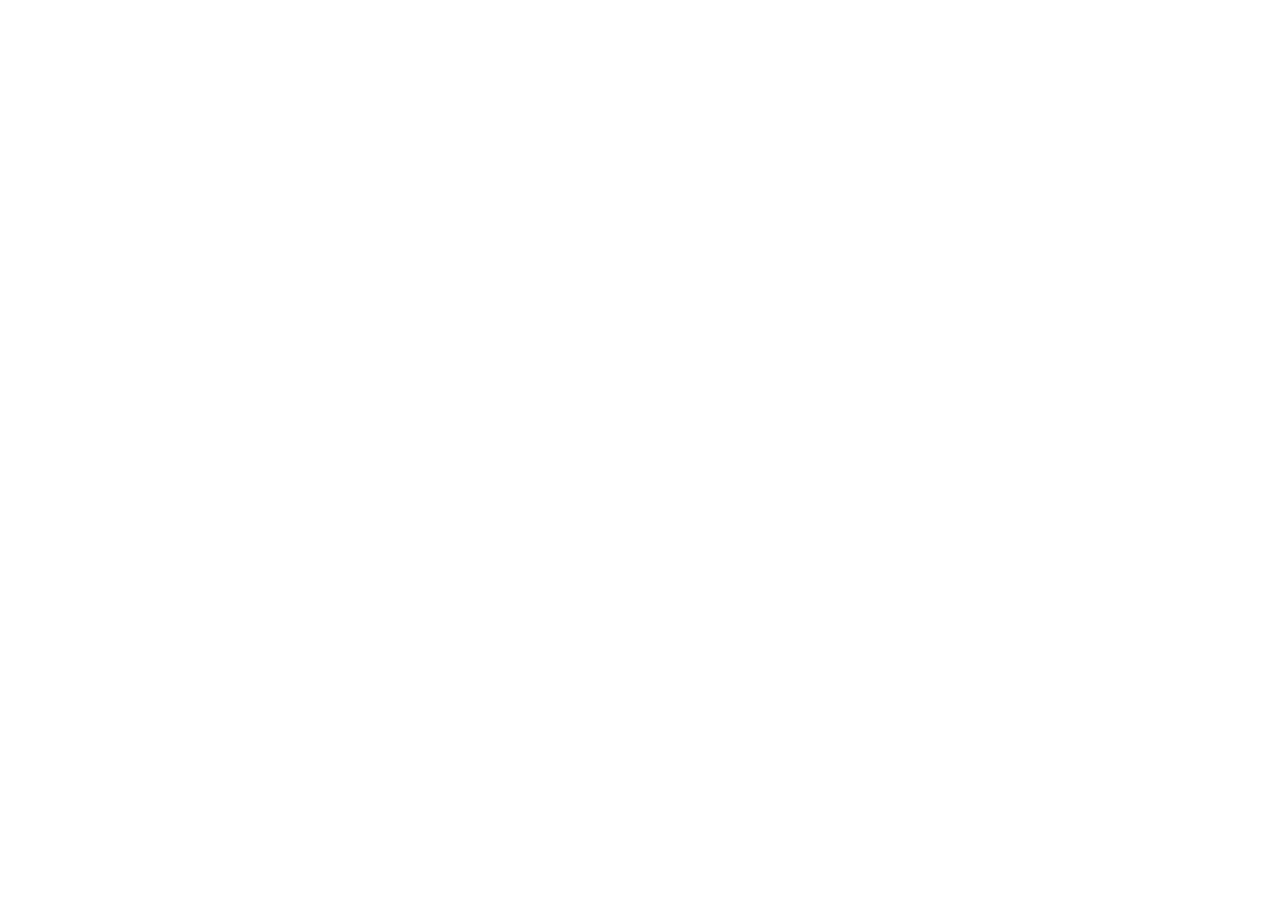
==== admin/index.html @ f828f70e "Add initial admin panel HTML structure" ====
<!DOCTYPE html>
<html>
<head>
  <meta charset="UTF-8">
  <title>Admin Panel</title>
  <!-- Netlify CMS Script -->
  <script src="https://unpkg.com/netlify-cms@^2.0.0/dist/netlify-cms.js"></script>
</head>
<body>
</body>
</html>
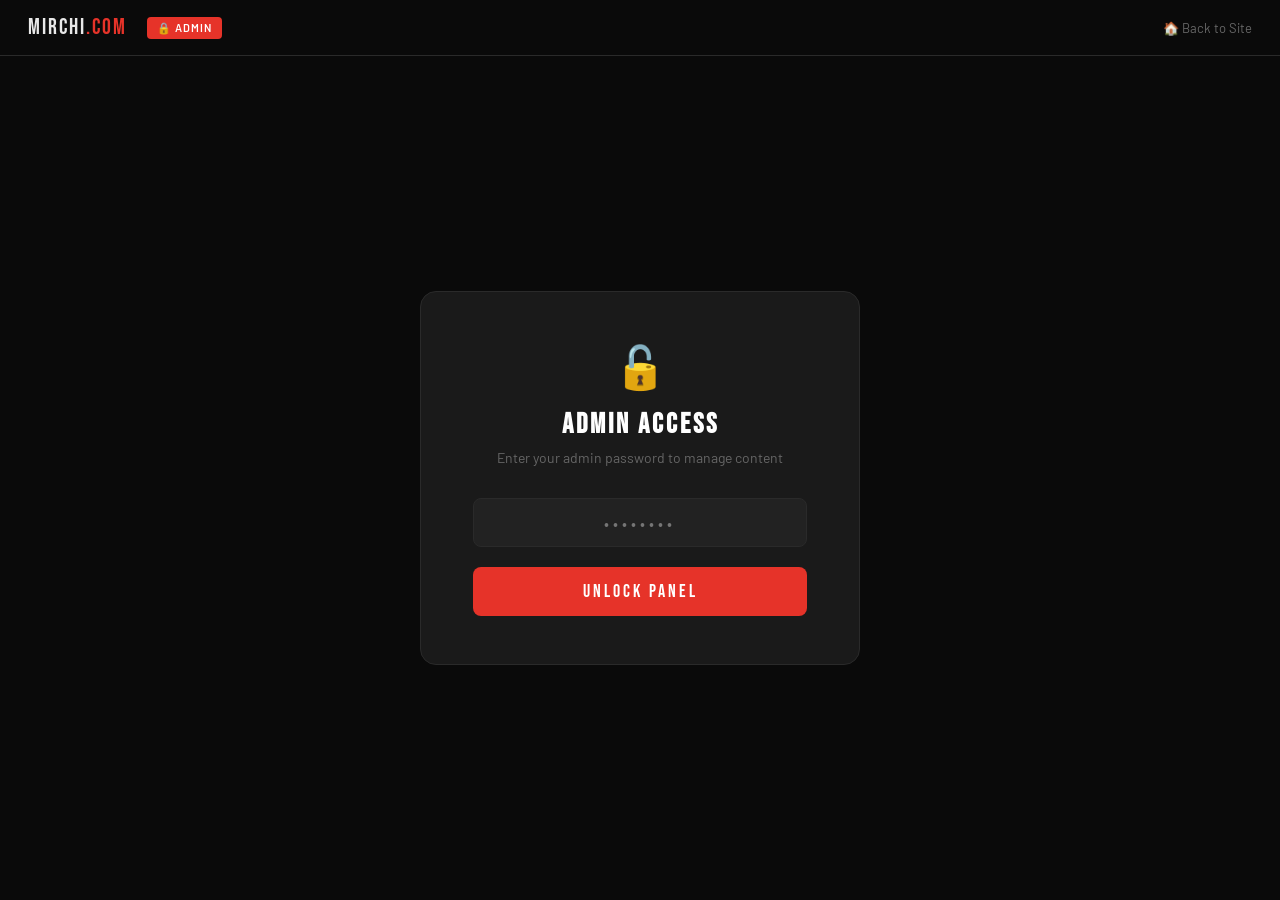
==== commit 43108dae: "Update fmt.Println message from 'Hello' to 'Goodbye'" ====
--- a/admin/index.html
+++ b/admin/index.html
@@ -1,11 +1,508 @@
 <!DOCTYPE html>
-<html>
+<html lang="en">
 <head>
-  <meta charset="UTF-8">
-  <title>Admin Panel</title>
-  <!-- Netlify CMS Script -->
-  <script src="https://unpkg.com/netlify-cms@^2.0.0/dist/netlify-cms.js"></script>
+<meta charset="UTF-8">
+<meta name="viewport" content="width=device-width, initial-scale=1.0">
+<title>Admin Panel</title>
+<link href="https://fonts.googleapis.com/css2?family=Bebas+Neue&family=Barlow:wght@300;400;500;600&display=swap" rel="stylesheet">
+<style>
+:root {
+  --bg: #0a0a0a; --bg2: #111111; --bg3: #1a1a1a; --bg4: #222222;
+  --red: #e63329; --red2: #ff4438; --text: #e8e8e8; --muted: #666;
+  --border: #2a2a2a; --purple: #7c3aed;
+}
+* { box-sizing: border-box; margin: 0; padding: 0; }
+body { font-family: 'Barlow', sans-serif; background: var(--bg); color: var(--text); min-height: 100vh; }
+#login-screen { min-height: 100vh; display: flex; flex-direction: column; }
+.login-topbar { display: flex; align-items: center; justify-content: space-between; padding: 14px 28px; border-bottom: 1px solid var(--border); }
+.logo { font-family: 'Bebas Neue', sans-serif; font-size: 22px; letter-spacing: 2px; }
+.logo span { color: var(--red); }
+.admin-badge { background: var(--red); color: white; font-size: 11px; font-weight: 600; padding: 4px 10px; border-radius: 4px; margin-left: 10px; letter-spacing: 1px; }
+.back-link { font-size: 13px; color: var(--muted); text-decoration: none; }
+.back-link:hover { color: var(--text); }
+.login-body { flex: 1; display: flex; align-items: center; justify-content: center; }
+.login-card { background: var(--bg3); border: 1px solid var(--border); border-radius: 16px; padding: 48px 52px; width: 440px; text-align: center; }
+.lock-icon { font-size: 42px; margin-bottom: 16px; display: block; }
+.login-card h2 { font-family: 'Bebas Neue', sans-serif; font-size: 28px; letter-spacing: 3px; margin-bottom: 8px; color: white; }
+.login-card p { font-size: 14px; color: var(--muted); margin-bottom: 32px; }
+.pwd-input { width: 100%; background: var(--bg4); border: 1px solid var(--border); border-radius: 8px; padding: 14px 16px; font-size: 16px; color: var(--text); margin-bottom: 20px; outline: none; letter-spacing: 4px; text-align: center; font-family: 'Barlow', sans-serif; transition: border-color 0.2s; }
+.pwd-input:focus { border-color: var(--red); }
+.unlock-btn { width: 100%; background: var(--red); color: white; border: none; border-radius: 8px; padding: 14px; font-family: 'Bebas Neue', sans-serif; font-size: 18px; letter-spacing: 3px; cursor: pointer; transition: background 0.2s; }
+.unlock-btn:hover { background: var(--red2); }
+.error-msg { color: var(--red); font-size: 13px; margin-top: 12px; display: none; }
+#admin-panel { display: none; min-height: 100vh; flex-direction: column; }
+.panel-nav { display: flex; align-items: center; padding: 0 24px; border-bottom: 1px solid var(--border); background: var(--bg2); position: sticky; top: 0; z-index: 100; }
+.nav-tab { display: flex; align-items: center; gap: 8px; padding: 16px 20px; font-size: 13px; font-weight: 600; letter-spacing: 1px; color: var(--muted); cursor: pointer; border-bottom: 2px solid transparent; text-transform: uppercase; transition: all 0.2s; background: none; border-top: none; border-left: none; border-right: none; font-family: 'Barlow', sans-serif; }
+.nav-tab:hover { color: var(--text); }
+.nav-tab.active { color: var(--red); border-bottom-color: var(--red); }
+.nav-right { margin-left: auto; }
+.logout-btn { background: none; border: 1px solid var(--border); color: var(--muted); padding: 6px 14px; border-radius: 6px; font-size: 12px; cursor: pointer; font-family: 'Barlow', sans-serif; }
+.logout-btn:hover { color: var(--red); border-color: var(--red); }
+.panel-content { padding: 32px 40px; flex: 1; max-width: 1100px; margin: 0 auto; width: 100%; }
+.section-header { display: flex; align-items: center; gap: 10px; margin-bottom: 28px; }
+.section-header h2 { font-family: 'Bebas Neue', sans-serif; font-size: 22px; letter-spacing: 2px; color: var(--red); }
+.form-row { display: grid; grid-template-columns: 1fr 1fr; gap: 20px; margin-bottom: 20px; }
+.form-row.full { grid-template-columns: 1fr; }
+.form-group { display: flex; flex-direction: column; gap: 8px; }
+.form-label { font-size: 11px; font-weight: 600; letter-spacing: 1.5px; color: var(--muted); text-transform: uppercase; }
+.req { color: var(--red); }
+.form-input, .form-textarea { background: var(--bg3); border: 1px solid var(--border); border-radius: 8px; padding: 13px 16px; font-size: 14px; color: var(--text); font-family: 'Barlow', sans-serif; outline: none; transition: border-color 0.2s; width: 100%; }
+.form-input::placeholder, .form-textarea::placeholder { color: #444; }
+.form-input:focus, .form-textarea:focus { border-color: var(--red); }
+.form-textarea { min-height: 120px; resize: vertical; line-height: 1.6; }
+.premium-box { background: #1a1330; border: 1px solid #3d2a7a; border-radius: 10px; padding: 16px 20px; display: flex; align-items: center; justify-content: space-between; margin-bottom: 20px; }
+.premium-label { display: flex; align-items: center; gap: 10px; }
+.premium-label span { font-size: 13px; font-weight: 600; color: #a78bfa; letter-spacing: 1px; text-transform: uppercase; }
+.premium-label small { display: block; font-size: 12px; color: #6b5fa0; font-weight: 400; text-transform: none; letter-spacing: 0; margin-top: 2px; }
+.toggle-switch { width: 44px; height: 24px; background: var(--bg4); border-radius: 12px; border: 1px solid var(--border); cursor: pointer; position: relative; transition: background 0.2s; flex-shrink: 0; }
+.toggle-switch.on { background: var(--purple); border-color: var(--purple); }
+.toggle-switch::after { content: ''; position: absolute; width: 18px; height: 18px; background: white; border-radius: 50%; top: 2px; left: 2px; transition: left 0.2s; }
+.toggle-switch.on::after { left: 22px; }
+.streams-label { font-size: 11px; font-weight: 600; letter-spacing: 1.5px; color: var(--muted); text-transform: uppercase; margin-bottom: 6px; }
+.streams-hint { font-size: 12px; color: #444; margin-bottom: 14px; }
+.stream-row { display: grid; grid-template-columns: 24px 1fr 200px 120px 32px; gap: 8px; align-items: center; margin-bottom: 10px; }
+.drag-handle { color: var(--muted); font-size: 16px; cursor: grab; text-align: center; }
+.remove-btn { background: none; border: none; color: var(--muted); font-size: 18px; cursor: pointer; padding: 4px; border-radius: 4px; }
+.remove-btn:hover { color: var(--red); }
+.add-stream-btn { width: 100%; background: none; border: 1px dashed var(--red); border-radius: 8px; color: var(--red); padding: 12px; font-family: 'Barlow', sans-serif; font-size: 13px; font-weight: 600; letter-spacing: 1px; text-transform: uppercase; cursor: pointer; margin-top: 6px; transition: background 0.2s; }
+.add-stream-btn:hover { background: rgba(230,51,41,0.08); }
+.submit-btn { background: var(--red); color: white; border: none; border-radius: 8px; padding: 14px 32px; font-family: 'Bebas Neue', sans-serif; font-size: 16px; letter-spacing: 2px; cursor: pointer; margin-top: 8px; transition: background 0.2s; }
+.submit-btn:hover { background: var(--red2); }
+.submit-btn:disabled { opacity: 0.5; cursor: not-allowed; }
+.submit-btn.green { background: #16a34a; }
+.submit-btn.green:hover { background: #15803d; }
+.items-list { display: flex; flex-direction: column; gap: 10px; margin-top: 16px; }
+.item-card { background: var(--bg3); border: 1px solid var(--border); border-radius: 10px; padding: 16px 20px; display: flex; align-items: center; gap: 16px; }
+.item-thumb { width: 60px; height: 44px; background: var(--bg4); border-radius: 6px; flex-shrink: 0; display: flex; align-items: center; justify-content: center; font-size: 20px; overflow: hidden; }
+.item-thumb img { width: 100%; height: 100%; object-fit: cover; }
+.item-info { flex: 1; min-width: 0; }
+.item-title { font-size: 14px; font-weight: 600; color: var(--text); white-space: nowrap; overflow: hidden; text-overflow: ellipsis; }
+.item-meta { font-size: 12px; color: var(--muted); margin-top: 3px; }
+.item-badge { font-size: 11px; font-weight: 600; padding: 3px 10px; border-radius: 20px; letter-spacing: 0.5px; text-transform: uppercase; }
+.badge-premium { background: #2d1f5e; color: #a78bfa; }
+.badge-free { background: #1a2e1a; color: #4ade80; }
+.badge-draft { background: #2a2a2a; color: #888; }
+.action-btn { background: var(--bg4); border: 1px solid var(--border); color: var(--muted); padding: 6px 12px; border-radius: 6px; font-size: 12px; cursor: pointer; font-family: 'Barlow', sans-serif; transition: all 0.15s; }
+.action-btn:hover { color: var(--text); }
+.action-btn.del:hover { color: var(--red); border-color: var(--red); }
+.divider { border: none; border-top: 1px solid var(--border); margin: 28px 0; }
+.toast { position: fixed; bottom: 24px; right: 24px; padding: 12px 20px; border-radius: 8px; font-size: 14px; font-weight: 500; opacity: 0; transform: translateY(8px); transition: all 0.3s; z-index: 999; pointer-events: none; }
+.toast.show { opacity: 1; transform: translateY(0); }
+.toast.success { background: #16a34a; color: white; }
+.toast.error { background: var(--red); color: white; }
+.empty { text-align: center; padding: 48px; color: var(--muted); font-size: 14px; }
+.empty .e-icon { font-size: 36px; margin-bottom: 12px; display: block; opacity: 0.4; }
+.loading { text-align: center; padding: 32px; color: var(--muted); font-size: 13px; }
+</style>
 </head>
 <body>
+
+<div id="login-screen">
+  <div class="login-topbar">
+    <div style="display:flex;align-items:center;gap:10px">
+      <div class="logo">MIRCHI<span>.COM</span></div>
+      <span class="admin-badge">🔒 ADMIN</span>
+    </div>
+    <a href="/" class="back-link">🏠 Back to Site</a>
+  </div>
+  <div class="login-body">
+    <div class="login-card">
+      <span class="lock-icon">🔓</span>
+      <h2>ADMIN ACCESS</h2>
+      <p>Enter your admin password to manage content</p>
+      <input type="password" class="pwd-input" id="pwd" placeholder="••••••••" onkeydown="if(event.key==='Enter')doLogin()">
+      <button class="unlock-btn" onclick="doLogin()">UNLOCK PANEL</button>
+      <div class="error-msg" id="err-msg">❌ Wrong password. Try again.</div>
+    </div>
+  </div>
+</div>
+
+<div id="admin-panel" style="display:none;flex-direction:column;">
+  <nav class="panel-nav">
+    <button class="nav-tab active" onclick="switchTab('videos',this)">🎬 VIDEOS</button>
+    <button class="nav-tab" onclick="switchTab('disklinks',this)">💾 DISK LINKS</button>
+    <button class="nav-tab" onclick="switchTab('promotions',this)">🔔 PROMOTIONS</button>
+    <button class="nav-tab" onclick="switchTab('posts',this)">📄 POSTS</button>
+    <div class="nav-right">
+      <button class="logout-btn" onclick="doLogout()">Logout</button>
+    </div>
+  </nav>
+
+  <div class="panel-content">
+
+    <!-- VIDEOS -->
+    <div id="tab-videos">
+      <div class="section-header"><span style="color:var(--red);font-size:20px">+</span><h2>ADD NEW VIDEO</h2></div>
+      <div class="form-row">
+        <div class="form-group"><label class="form-label">TITLE <span class="req">*</span></label><input class="form-input" id="v-title" placeholder="Video title..."></div>
+        <div class="form-group"><label class="form-label">DURATION</label><input class="form-input" id="v-duration" placeholder="1:23:45"></div>
+      </div>
+      <div class="form-row full">
+        <div class="form-group"><label class="form-label">THUMBNAIL URL <span class="req">*</span></label><input class="form-input" id="v-thumb" placeholder="https://.../thumbnail.jpg"></div>
+      </div>
+      <div class="form-row full">
+        <div class="form-group"><label class="form-label">DESCRIPTION (OPTIONAL)</label><textarea class="form-textarea" id="v-desc" placeholder="Short description..."></textarea></div>
+      </div>
+      <div class="premium-box">
+        <div class="premium-label">
+          <span style="font-size:18px">👑</span>
+          <div><span>PREMIUM ONLY</span><small>Hide from free users — only premium members can see this video</small></div>
+        </div>
+        <div class="toggle-switch" id="premium-toggle" onclick="this.classList.toggle('on')"></div>
+      </div>
+      <div class="form-group" style="margin-bottom:20px">
+        <div class="streams-label">STREAMS / EPISODES <span class="req">*</span></div>
+        <div class="streams-hint">Add one or more streams. Each can be an MP4, HLS (.m3u8), YouTube or iframe URL.</div>
+        <div id="streams-container">
+          <div class="stream-row">
+            <span class="drag-handle">⠿</span>
+            <input class="form-input" placeholder="Stream URL (MP4/m3u8/YouTube...)">
+            <input class="form-input" placeholder="Label (e.g. Part 1)">
+            <input class="form-input" placeholder="Duration">
+            <button class="remove-btn" onclick="removeStream(this)">✕</button>
+          </div>
+        </div>
+        <button class="add-stream-btn" onclick="addStream()">+ ADD STREAM</button>
+      </div>
+      <button class="submit-btn" id="v-save-btn" onclick="saveVideo()">SAVE VIDEO</button>
+      <hr class="divider">
+      <div class="section-header"><h2>ALL VIDEOS</h2></div>
+      <div id="videos-list"><div class="loading">Loading...</div></div>
+    </div>
+
+    <!-- DISK LINKS -->
+    <div id="tab-disklinks" style="display:none">
+      <div class="section-header"><span style="color:var(--red);font-size:20px">+</span><h2>ADD DISK LINK</h2></div>
+      <div class="form-row">
+        <div class="form-group"><label class="form-label">TITLE <span class="req">*</span></label><input class="form-input" id="d-title" placeholder="Link title..."></div>
+        <div class="form-group"><label class="form-label">SIZE</label><input class="form-input" id="d-size" placeholder="e.g. 4.2 GB"></div>
+      </div>
+      <div class="form-row full">
+        <div class="form-group"><label class="form-label">DISK URL <span class="req">*</span></label><input class="form-input" id="d-url" placeholder="https://drive.google.com/..."></div>
+      </div>
+      <div class="form-row full">
+        <div class="form-group"><label class="form-label">CATEGORY</label><input class="form-input" id="d-cat" placeholder="Movies, Series, Software..."></div>
+      </div>
+      <div class="premium-box">
+        <div class="premium-label">
+          <span style="font-size:18px">👑</span>
+          <div><span>PREMIUM ONLY</span><small>Only premium members can access this link</small></div>
+        </div>
+        <div class="toggle-switch" id="disk-premium" onclick="this.classList.toggle('on')"></div>
+      </div>
+      <button class="submit-btn" id="d-save-btn" onclick="saveDisk()">SAVE DISK LINK</button>
+      <hr class="divider">
+      <div class="section-header"><h2>ALL DISK LINKS</h2></div>
+      <div id="disk-list"><div class="loading">Loading...</div></div>
+    </div>
+
+    <!-- PROMOTIONS -->
+    <div id="tab-promotions" style="display:none">
+      <div class="section-header"><span style="color:var(--red);font-size:20px">+</span><h2>ADD PROMOTION</h2></div>
+      <div class="form-row">
+        <div class="form-group"><label class="form-label">PROMO TITLE <span class="req">*</span></label><input class="form-input" id="p-title" placeholder="Promotion title..."></div>
+        <div class="form-group"><label class="form-label">TYPE</label><input class="form-input" id="p-type" placeholder="Banner, Popup, Announcement..."></div>
+      </div>
+      <div class="form-row full">
+        <div class="form-group"><label class="form-label">MESSAGE <span class="req">*</span></label><textarea class="form-textarea" id="p-msg" placeholder="Promotion message..."></textarea></div>
+      </div>
+      <div class="form-row">
+        <div class="form-group"><label class="form-label">LINK URL</label><input class="form-input" id="p-url" placeholder="https://..."></div>
+        <div class="form-group"><label class="form-label">BUTTON TEXT</label><input class="form-input" id="p-btn" placeholder="e.g. Join Now"></div>
+      </div>
+      <button class="submit-btn" id="p-save-btn" onclick="savePromo()">SAVE PROMOTION</button>
+      <hr class="divider">
+      <div class="section-header"><h2>ACTIVE PROMOTIONS</h2></div>
+      <div id="promo-list"><div class="loading">Loading...</div></div>
+    </div>
+
+    <!-- POSTS -->
+    <div id="tab-posts" style="display:none">
+      <div class="section-header"><span style="color:var(--red);font-size:20px">+</span><h2>ADD NEW POST</h2></div>
+      <div class="form-row full">
+        <div class="form-group"><label class="form-label">POST TITLE <span class="req">*</span></label><input class="form-input" id="po-title" placeholder="Post title..."></div>
+      </div>
+      <div class="form-row">
+        <div class="form-group"><label class="form-label">CATEGORY</label><input class="form-input" id="po-cat" placeholder="News, Update, Blog..."></div>
+        <div class="form-group"><label class="form-label">THUMBNAIL URL</label><input class="form-input" id="po-thumb" placeholder="https://.../image.jpg"></div>
+      </div>
+      <div class="form-row full">
+        <div class="form-group"><label class="form-label">CONTENT <span class="req">*</span></label><textarea class="form-textarea" id="po-content" placeholder="Write your post content here..." style="min-height:160px"></textarea></div>
+      </div>
+      <div style="display:flex;gap:12px;margin-top:4px">
+        <button class="submit-btn" id="po-draft-btn" onclick="savePost('draft')">SAVE DRAFT</button>
+        <button class="submit-btn green" id="po-pub-btn" onclick="savePost('published')">PUBLISH POST</button>
+      </div>
+      <hr class="divider">
+      <div class="section-header"><h2>ALL POSTS</h2></div>
+      <div id="posts-list"><div class="loading">Loading...</div></div>
+    </div>
+
+  </div>
+</div>
+
+<div class="toast" id="toast"></div>
+
+<script>
+const SUPABASE_URL = 'https://gskxrltauljvfeoauhcu.supabase.co';
+const SUPABASE_KEY = 'eyJhbGciOiJIUzI1NiIsInR5cCI6IkpXVCJ9.eyJpc3MiOiJzdXBhYmFzZSIsInJlZiI6Imdza3hybHRhdWxqdmZlb2F1aGN1Iiwicm9sZSI6ImFub24iLCJpYXQiOjE3NzkwNjA2MzksImV4cCI6MjA5NDYzNjYzOX0.uKJKtUuXTUq1RaHUXqN_qQan6SkJRcNcaHKrl53fL_s';
+const ADMIN_PASSWORD = 'admin123';
+
+const headers = {
+  'Content-Type': 'application/json',
+  'apikey': SUPABASE_KEY,
+  'Authorization': 'Bearer ' + SUPABASE_KEY,
+  'Prefer': 'return=representation'
+};
+
+async function api(method, table, body, id) {
+  let url = `${SUPABASE_URL}/rest/v1/${table}`;
+  if (id) url += `?id=eq.${id}`;
+  const res = await fetch(url, { method, headers, body: body ? JSON.stringify(body) : undefined });
+  if (!res.ok) throw new Error(await res.text());
+  return method === 'DELETE' ? true : res.json();
+}
+
+async function getAll(table) {
+  const res = await fetch(`${SUPABASE_URL}/rest/v1/${table}?order=created_at.desc`, { headers });
+  return res.json();
+}
+
+function doLogin() {
+  const pwd = document.getElementById('pwd').value;
+  if (pwd === ADMIN_PASSWORD) {
+    document.getElementById('login-screen').style.display = 'none';
+    const panel = document.getElementById('admin-panel');
+    panel.style.display = 'flex';
+    loadAllData();
+  } else {
+    document.getElementById('err-msg').style.display = 'block';
+    document.getElementById('pwd').value = '';
+  }
+}
+
+function doLogout() {
+  document.getElementById('admin-panel').style.display = 'none';
+  document.getElementById('login-screen').style.display = 'flex';
+  document.getElementById('pwd').value = '';
+}
+
+function switchTab(name, btn) {
+  ['videos','disklinks','promotions','posts'].forEach(t => {
+    document.getElementById('tab-'+t).style.display = t===name ? '' : 'none';
+  });
+  document.querySelectorAll('.nav-tab').forEach(b => b.classList.remove('active'));
+  btn.classList.add('active');
+}
+
+function addStream() {
+  const c = document.getElementById('streams-container');
+  const row = document.createElement('div');
+  row.className = 'stream-row';
+  row.innerHTML = `<span class="drag-handle">⠿</span>
+    <input class="form-input" placeholder="Stream URL (MP4/m3u8/YouTube...)">
+    <input class="form-input" placeholder="Label (e.g. Part 1)">
+    <input class="form-input" placeholder="Duration">
+    <button class="remove-btn" onclick="removeStream(this)">✕</button>`;
+  c.appendChild(row);
+}
+
+function removeStream(btn) {
+  if (document.querySelectorAll('.stream-row').length > 1) btn.closest('.stream-row').remove();
+}
+
+function showToast(msg, type='success') {
+  const t = document.getElementById('toast');
+  t.textContent = msg;
+  t.className = `toast ${type} show`;
+  setTimeout(() => t.classList.remove('show'), 2800);
+}
+
+function setBtnLoading(id, loading, text) {
+  const btn = document.getElementById(id);
+  btn.disabled = loading;
+  btn.textContent = loading ? 'SAVING...' : text;
+}
+
+async function saveVideo() {
+  const title = document.getElementById('v-title').value.trim();
+  if (!title) { showToast('❌ Title required!', 'error'); return; }
+  const streams = [];
+  document.querySelectorAll('.stream-row').forEach(row => {
+    const inputs = row.querySelectorAll('input');
+    if (inputs[0].value) streams.push({ url: inputs[0].value, label: inputs[1].value, duration: inputs[2].value });
+  });
+  setBtnLoading('v-save-btn', true, 'SAVE VIDEO');
+  try {
+    await api('POST', 'videos', {
+      title,
+      duration: document.getElementById('v-duration').value,
+      thumbnail: document.getElementById('v-thumb').value,
+      description: document.getElementById('v-desc').value,
+      premium: document.getElementById('premium-toggle').classList.contains('on'),
+      streams
+    });
+    showToast('✅ Video saved successfully!');
+    ['v-title','v-duration','v-thumb','v-desc'].forEach(id => document.getElementById(id).value = '');
+    document.getElementById('premium-toggle').classList.remove('on');
+    document.getElementById('streams-container').innerHTML = `<div class="stream-row"><span class="drag-handle">⠿</span><input class="form-input" placeholder="Stream URL (MP4/m3u8/YouTube...)"><input class="form-input" placeholder="Label (e.g. Part 1)"><input class="form-input" placeholder="Duration"><button class="remove-btn" onclick="removeStream(this)">✕</button></div>`;
+    renderVideos();
+  } catch(e) { showToast('❌ Error: ' + e.message, 'error'); }
+  setBtnLoading('v-save-btn', false, 'SAVE VIDEO');
+}
+
+async function saveDisk() {
+  const title = document.getElementById('d-title').value.trim();
+  if (!title) { showToast('❌ Title required!', 'error'); return; }
+  setBtnLoading('d-save-btn', true, 'SAVE DISK LINK');
+  try {
+    await api('POST', 'disk_links', {
+      title,
+      size: document.getElementById('d-size').value,
+      url: document.getElementById('d-url').value,
+      category: document.getElementById('d-cat').value,
+      premium: document.getElementById('disk-premium').classList.contains('on')
+    });
+    showToast('✅ Disk link saved!');
+    ['d-title','d-size','d-url','d-cat'].forEach(id => document.getElementById(id).value = '');
+    document.getElementById('disk-premium').classList.remove('on');
+    renderDisk();
+  } catch(e) { showToast('❌ Error: ' + e.message, 'error'); }
+  setBtnLoading('d-save-btn', false, 'SAVE DISK LINK');
+}
+
+async function savePromo() {
+  const title = document.getElementById('p-title').value.trim();
+  if (!title) { showToast('❌ Title required!', 'error'); return; }
+  setBtnLoading('p-save-btn', true, 'SAVE PROMOTION');
+  try {
+    await api('POST', 'promotions', {
+      title,
+      type: document.getElementById('p-type').value,
+      message: document.getElementById('p-msg').value,
+      link_url: document.getElementById('p-url').value,
+      button_text: document.getElementById('p-btn').value
+    });
+    showToast('✅ Promotion saved!');
+    ['p-title','p-type','p-msg','p-url','p-btn'].forEach(id => document.getElementById(id).value = '');
+    renderPromos();
+  } catch(e) { showToast('❌ Error: ' + e.message, 'error'); }
+  setBtnLoading('p-save-btn', false, 'SAVE PROMOTION');
+}
+
+async function savePost(status) {
+  const title = document.getElementById('po-title').value.trim();
+  if (!title) { showToast('❌ Title required!', 'error'); return; }
+  const btnId = status === 'published' ? 'po-pub-btn' : 'po-draft-btn';
+  setBtnLoading(btnId, true, status === 'published' ? 'PUBLISH POST' : 'SAVE DRAFT');
+  try {
+    await api('POST', 'posts', {
+      title,
+      category: document.getElementById('po-cat').value,
+      thumbnail: document.getElementById('po-thumb').value,
+      content: document.getElementById('po-content').value,
+      status
+    });
+    showToast(status === 'published' ? '✅ Post published!' : '✅ Draft saved!');
+    ['po-title','po-cat','po-thumb','po-content'].forEach(id => document.getElementById(id).value = '');
+    renderPosts();
+  } catch(e) { showToast('❌ Error: ' + e.message, 'error'); }
+  setBtnLoading(btnId, false, status === 'published' ? 'PUBLISH POST' : 'SAVE DRAFT');
+}
+
+async function deleteItem(table, id, renderFn) {
+  if (!confirm('Delete this item?')) return;
+  try {
+    await api('DELETE', table, null, id);
+    showToast('🗑️ Deleted!');
+    renderFn();
+  } catch(e) { showToast('❌ Error: ' + e.message, 'error'); }
+}
+
+async function renderVideos() {
+  const list = document.getElementById('videos-list');
+  list.innerHTML = '<div class="loading">Loading...</div>';
+  try {
+    const videos = await getAll('videos');
+    if (!videos.length) { list.innerHTML = '<div class="empty"><span class="e-icon">🎬</span>No videos yet.</div>'; return; }
+    list.innerHTML = videos.map(v => `
+      <div class="item-card">
+        <div class="item-thumb">${v.thumbnail ? `<img src="${v.thumbnail}" onerror="this.parentElement.innerHTML='🎬'">` : '🎬'}</div>
+        <div class="item-info">
+          <div class="item-title">${v.title}</div>
+          <div class="item-meta">${v.duration||''} · ${v.streams?.length||0} stream(s) · ${new Date(v.created_at).toLocaleDateString('en-IN')}</div>
+        </div>
+        <span class="item-badge ${v.premium?'badge-premium':'badge-free'}">${v.premium?'👑 Premium':'Free'}</span>
+        <div style="display:flex;gap:8px">
+          <button class="action-btn del" onclick="deleteItem('videos',${v.id},renderVideos)">Delete</button>
+        </div>
+      </div>`).join('');
+  } catch(e) { list.innerHTML = `<div class="empty">❌ Load failed: ${e.message}</div>`; }
+}
+
+async function renderDisk() {
+  const list = document.getElementById('disk-list');
+  list.innerHTML = '<div class="loading">Loading...</div>';
+  try {
+    const links = await getAll('disk_links');
+    if (!links.length) { list.innerHTML = '<div class="empty"><span class="e-icon">💾</span>No disk links yet.</div>'; return; }
+    list.innerHTML = links.map(d => `
+      <div class="item-card">
+        <div class="item-thumb">💾</div>
+        <div class="item-info">
+          <div class="item-title">${d.title}</div>
+          <div class="item-meta">${d.category||'Uncategorized'} · ${d.size||''} · ${new Date(d.created_at).toLocaleDateString('en-IN')}</div>
+        </div>
+        <span class="item-badge ${d.premium?'badge-premium':'badge-free'}">${d.premium?'👑 Premium':'Free'}</span>
+        <div style="display:flex;gap:8px">
+          <button class="action-btn del" onclick="deleteItem('disk_links',${d.id},renderDisk)">Delete</button>
+        </div>
+      </div>`).join('');
+  } catch(e) { list.innerHTML = `<div class="empty">❌ Load failed: ${e.message}</div>`; }
+}
+
+async function renderPromos() {
+  const list = document.getElementById('promo-list');
+  list.innerHTML = '<div class="loading">Loading...</div>';
+  try {
+    const promos = await getAll('promotions');
+    if (!promos.length) { list.innerHTML = '<div class="empty"><span class="e-icon">🔔</span>No promotions yet.</div>'; return; }
+    list.innerHTML = promos.map(p => `
+      <div class="item-card">
+        <div class="item-thumb">🔔</div>
+        <div class="item-info">
+          <div class="item-title">${p.title}</div>
+          <div class="item-meta">${p.type||'General'} · ${new Date(p.created_at).toLocaleDateString('en-IN')}</div>
+        </div>
+        <div style="display:flex;gap:8px">
+          <button class="action-btn del" onclick="deleteItem('promotions',${p.id},renderPromos)">Delete</button>
+        </div>
+      </div>`).join('');
+  } catch(e) { list.innerHTML = `<div class="empty">❌ Load failed: ${e.message}</div>`; }
+}
+
+async function renderPosts() {
+  const list = document.getElementById('posts-list');
+  list.innerHTML = '<div class="loading">Loading...</div>';
+  try {
+    const posts = await getAll('posts');
+    if (!posts.length) { list.innerHTML = '<div class="empty"><span class="e-icon">📄</span>No posts yet.</div>'; return; }
+    list.innerHTML = posts.map(p => `
+      <div class="item-card">
+        <div class="item-thumb">${p.thumbnail ? `<img src="${p.thumbnail}" onerror="this.parentElement.innerHTML='📄'">` : '📄'}</div>
+        <div class="item-info">
+          <div class="item-title">${p.title}</div>
+          <div class="item-meta">${p.category||'Uncategorized'} · ${new Date(p.created_at).toLocaleDateString('en-IN')}</div>
+        </div>
+        <span class="item-badge ${p.status==='published'?'badge-free':'badge-draft'}">${p.status==='published'?'✓ Published':'Draft'}</span>
+        <div style="display:flex;gap:8px">
+          <button class="action-btn del" onclick="deleteItem('posts',${p.id},renderPosts)">Delete</button>
+        </div>
+      </div>`).join('');
+  } catch(e) { list.innerHTML = `<div class="empty">❌ Load failed: ${e.message}</div>`; }
+}
+
+function loadAllData() { renderVideos(); renderDisk(); renderPromos(); renderPosts(); }
+</script>
 </body>
 </html>
